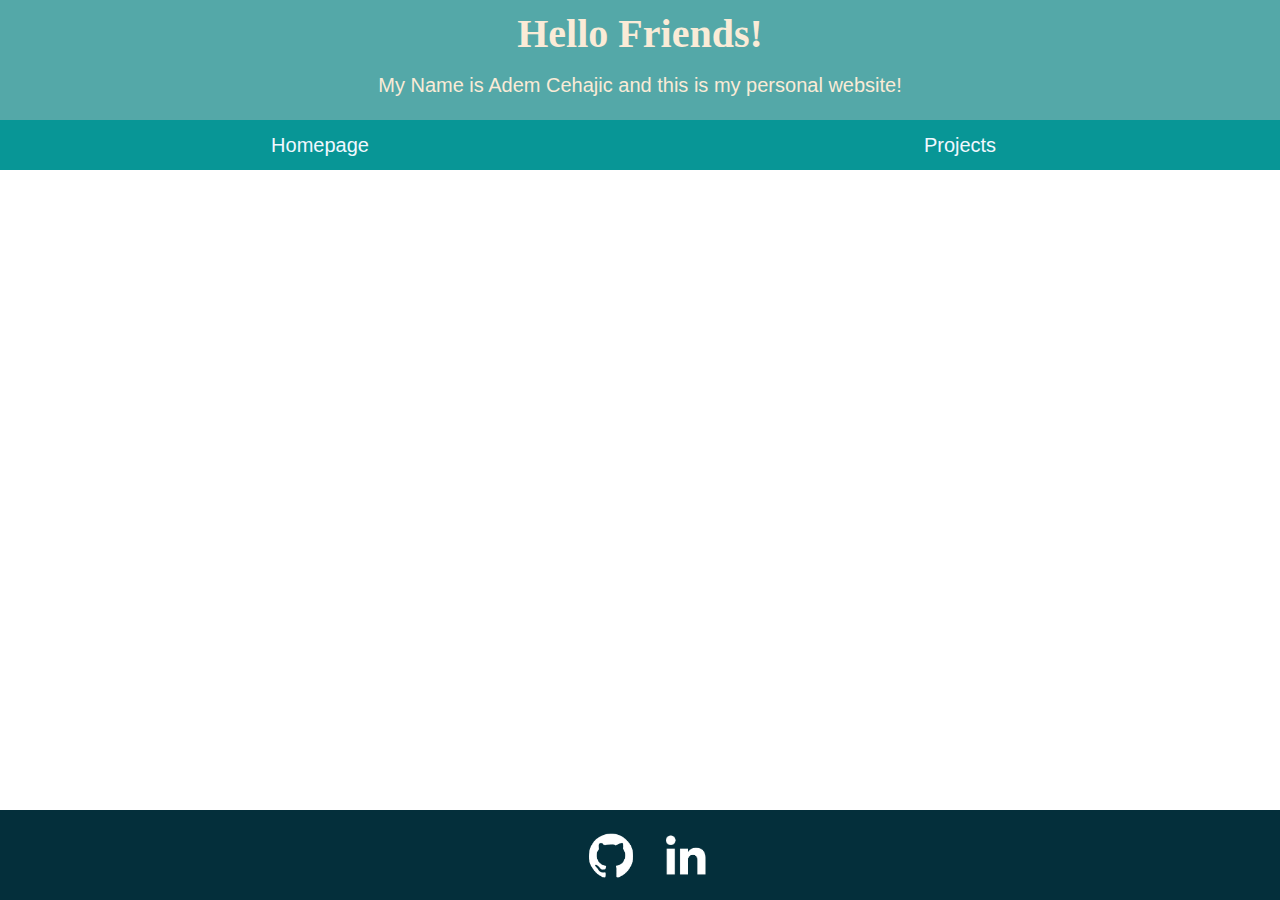
==== projects.html @ 02e2d9dc "Added my social media" ====
<!DOCTYPE html>
<html lang="en">

  <head>
    <title>My GitHub Pages Site</title>
    <meta charset="UTF-8">
    <link rel="stylesheet" href="style.css"><!--This is where all the CSS is-->
  </head>
  <body>
        <div class="top-title"> <!--Big blue box-->
            <h1 class="title">Hello Friends!</h1>
            <p class="undertitle">My Name is Adem Cehajic and this is my personal website!</p>
        </div>
    </div>
    <div class="butui">
      <!--the blue box underneath, 
      also for the addition of future pages,
      simply add another link with class but and it will format itself
      (ty flexbox)-->
      <a class="but" href="index.html">Homepage</a><a href="projects.html" class="but">Projects</a>
    </div>
    <div class="bottom">
        <a href="https://github.com/Adem-Cehajic" target="_blank" rel="noopener noreferrer"><img src="githubimagewhite-removebg-preview.png" alt="Github"></a>
        <a href="https://www.linkedin.com/in/adem-cehajic-997a87334/" target="_blank" rel="noopener noreferrer"><img src="whitelinkedin-removebg-preview.png" alt="Github"></a>
    </div>
    <script src="javascript.js"></script>
  </body>
</html>
---- style.css ----
* {
    margin: 0px;
    border: 0px;
  }
.top-title {
    color: antiquewhite;
    background-color: rgb(84, 168, 168);
    padding: 10px;
    display: flex;
    flex-direction: column;
    width: auto;
    align-items: center;
    justify-content: center;
    height: 100px;
  }
.undertitle {
    font-size: 20px;
    flex: 1;
    font-family: 'Gill Sans', 'Gill Sans MT', Calibri, 'Trebuchet MS', sans-serif;
    display: flex;
    align-items: center;
  }
.top-title .title {
    font-size: 40px; 
    flex: 1; 
  }
.butui {
    display: flex;
    justify-content: center;
    align-items: center;
    font-size: 20px;
    font-family: 'Gill Sans', 'Gill Sans MT', Calibri, 'Trebuchet MS', sans-serif;
    color: aliceblue;
    width: auto;
    height: 50px;
  }
.but{
    display: flex;
    align-items: center;
    justify-content: center;
    background-color: rgb(8, 150, 150);
    text-decoration: none;
    color: inherit;
    flex: 1;
    height: 50px;
  }
html {
    height: 100%;
  }
body {
    min-height: 100%;
  }
.bottom {
  display: flex;
  justify-content: center;
  align-items: center;
  background-color: rgb(4, 47, 59);
  height: 10%;
  position: fixed;
  bottom: 0;
  width: 100%;
  gap: 1%;
}
.bottom a{
  display: block;
  height: 50%;
}
.bottom a img{
  display: block;
  height: 100%;
  
}
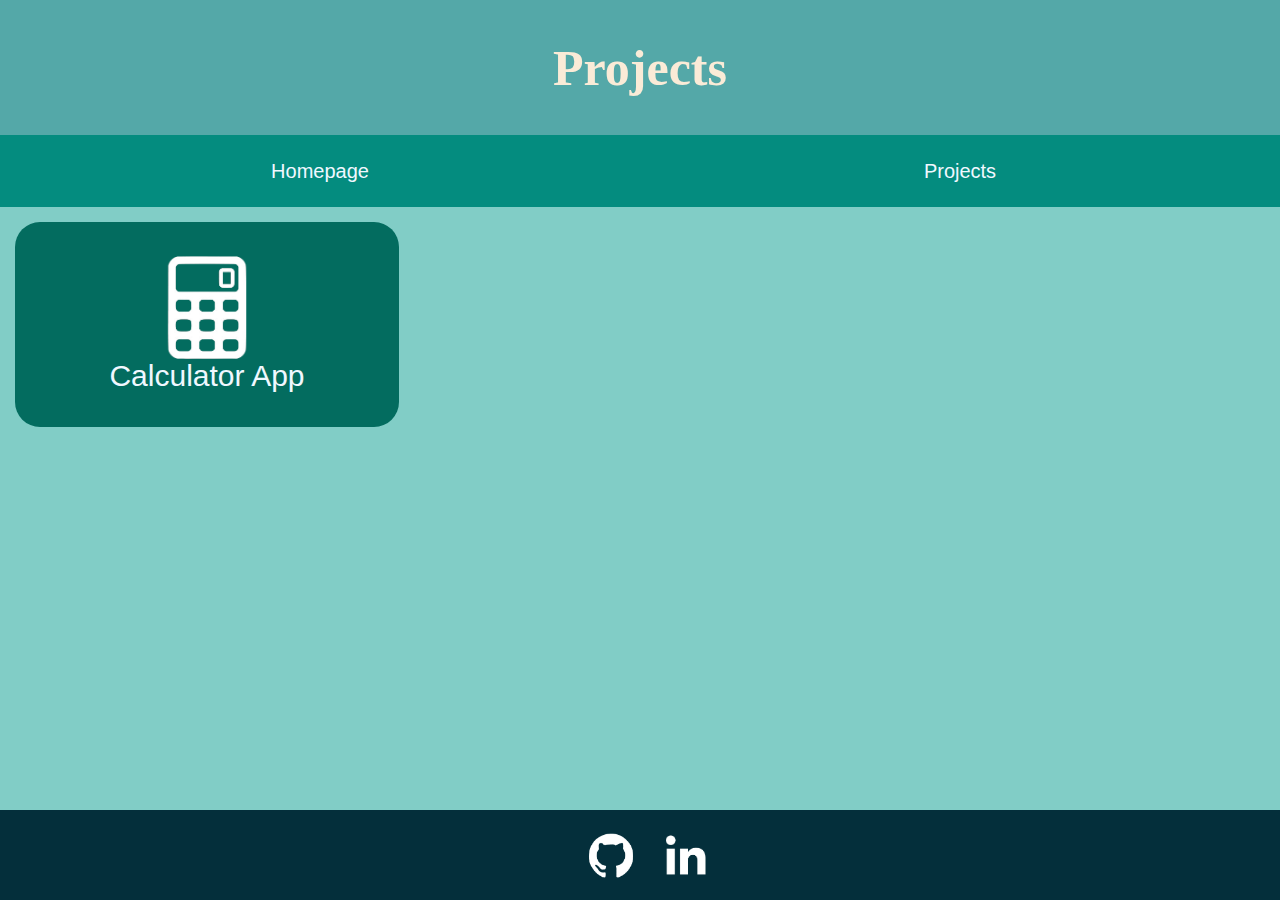
==== commit f74609d6: "Added projects" ====
--- a/projects.html
+++ b/projects.html
@@ -8,8 +8,7 @@
   </head>
   <body>
         <div class="top-title"> <!--Big blue box-->
-            <h1 class="title">Hello Friends!</h1>
-            <p class="undertitle">My Name is Adem Cehajic and this is my personal website!</p>
+            <h1 class="title">Projects</h1>
         </div>
     </div>
     <div class="butui">
@@ -19,9 +18,13 @@
       (ty flexbox)-->
       <a class="but" href="index.html">Homepage</a><a href="projects.html" class="but">Projects</a>
     </div>
+    <div class="mainchunk">
+      <div class="project"><img src="images/calc-removebg-preview.png" alt="Calculator"><div>Calculator App</div></div>
+    </div>
     <div class="bottom">
-        <a href="https://github.com/Adem-Cehajic" target="_blank" rel="noopener noreferrer"><img src="githubimagewhite-removebg-preview.png" alt="Github"></a>
-        <a href="https://www.linkedin.com/in/adem-cehajic-997a87334/" target="_blank" rel="noopener noreferrer"><img src="whitelinkedin-removebg-preview.png" alt="Github"></a>
+        <!--Bottom with all my socials add another link and picture for new link-->
+        <a href="https://github.com/Adem-Cehajic" target="_blank" rel="noopener noreferrer"><img src="images/githubimagewhite-removebg-preview.png" alt="Github"></a>
+        <a href="https://www.linkedin.com/in/adem-cehajic-997a87334/" target="_blank" rel="noopener noreferrer"><img src="images/whitelinkedin-removebg-preview.png" alt="Github"></a>
     </div>
     <script src="javascript.js"></script>
   </body>
--- a/style.css
+++ b/style.css
@@ -11,7 +11,8 @@
     width: auto;
     align-items: center;
     justify-content: center;
-    height: 100px;
+    height: 15vh;
+    box-sizing: border-box;
   }
 .undertitle {
     font-size: 20px;
@@ -21,8 +22,11 @@
     align-items: center;
   }
 .top-title .title {
-    font-size: 40px; 
-    flex: 1; 
+  display: flex;
+  justify-content: center;
+  align-items: center;
+  font-size: 50px; 
+  flex: 1; 
   }
 .butui {
     display: flex;
@@ -32,17 +36,17 @@
     font-family: 'Gill Sans', 'Gill Sans MT', Calibri, 'Trebuchet MS', sans-serif;
     color: aliceblue;
     width: auto;
-    height: 50px;
+    height: 8vh;
   }
 .but{
     display: flex;
     align-items: center;
     justify-content: center;
-    background-color: rgb(8, 150, 150);
+    background-color: #048C7F;
     text-decoration: none;
     color: inherit;
     flex: 1;
-    height: 50px;
+    height: inherit;
   }
 html {
     height: 100%;
@@ -55,7 +59,7 @@
   justify-content: center;
   align-items: center;
   background-color: rgb(4, 47, 59);
-  height: 10%;
+  height: 10vh;
   position: fixed;
   bottom: 0;
   width: 100%;
@@ -68,5 +72,30 @@
 .bottom a img{
   display: block;
   height: 100%;
-  
-}+}
+.mainchunk {
+  width: 100%;
+  height: 67vh;
+  background-color: #81CDC6;
+  display: flex;
+  flex-direction: column;
+}
+.project {
+  display: flex;
+  flex-direction: column;
+  align-items: center;
+  justify-content: center;
+  background-color: #036c5f;
+  border-radius: 25px;
+  height: 34%;
+  width: 30%;
+  margin: 15px;
+}
+.project img{
+ height: 50%;
+}
+.project div{
+  font-family: 'Gill Sans', 'Gill Sans MT', Calibri, 'Trebuchet MS', sans-serif;
+  color: aliceblue;
+  font-size: 30px;
+}
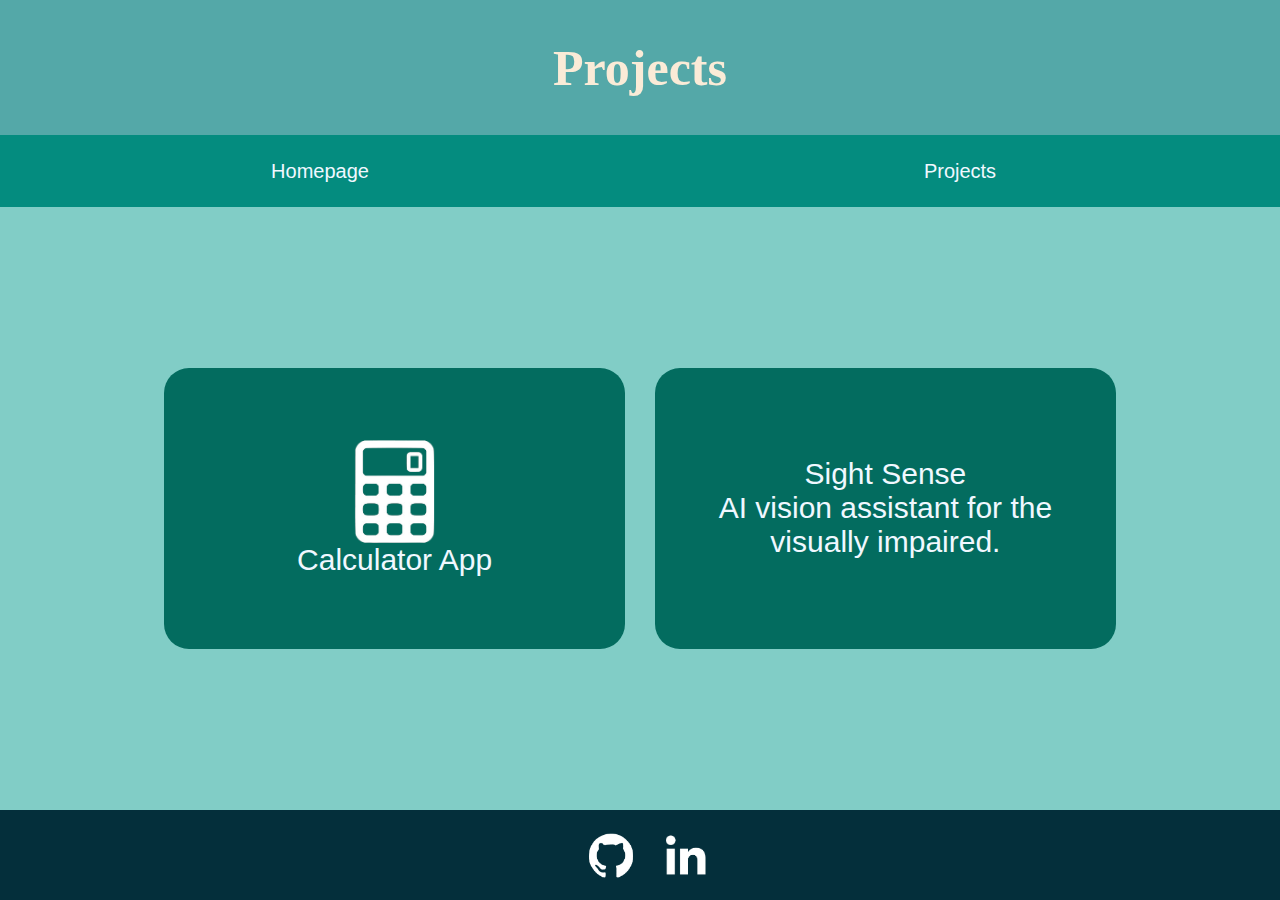
==== commit 3e28825c: "Added sightsense" ====
--- a/projects.html
+++ b/projects.html
@@ -19,7 +19,8 @@
       <a class="but" href="index.html">Homepage</a><a href="projects.html" class="but">Projects</a>
     </div>
     <div class="mainchunk">
-      <div class="project"><img src="images/calc-removebg-preview.png" alt="Calculator"><div>Calculator App</div></div>
+      <div class="project"><a href="https://adem-cehajic.github.io/Calculator/"><img src="images/calc-removebg-preview.png" alt="Calculator"><div>Calculator App</div></a></div>
+      <div class="project"><a href="https://github.com/Adem-Cehajic/Deltahacks11"><div>Sight Sense</div><div id="sightsense-blurb">AI vision assistant for the visually impaired.</div></a></div>
     </div>
     <div class="bottom">
         <!--Bottom with all my socials add another link and picture for new link-->
--- a/style.css
+++ b/style.css
@@ -78,7 +78,10 @@
   height: 67vh;
   background-color: #81CDC6;
   display: flex;
-  flex-direction: column;
+  align-items: center;
+  justify-content: center;
+  font-family: 'Gill Sans', 'Gill Sans MT', Calibri, 'Trebuchet MS', sans-serif;
+  color: aliceblue;
 }
 .project {
   display: flex;
@@ -99,3 +102,32 @@
   color: aliceblue;
   font-size: 30px;
 }
+.project a{
+  display: flex;
+  flex-direction: column;
+  align-items: center;
+  justify-content: center;
+  height: 100%;
+  width: 100%;
+  text-decoration: none;
+}
+.mainchunk > .title{
+  padding: 1%;
+  display: flex;
+  justify-content: center;
+  align-items: center;
+  font-size: 40px;
+}
+
+.mainchunk > div{
+  padding: 3%;
+  font-size: 25px;
+}
+
+#sightsense-blurb{
+  display: flex;
+  flex-direction: column;
+  align-items: center;
+  justify-content: center;
+  text-align: center;
+}